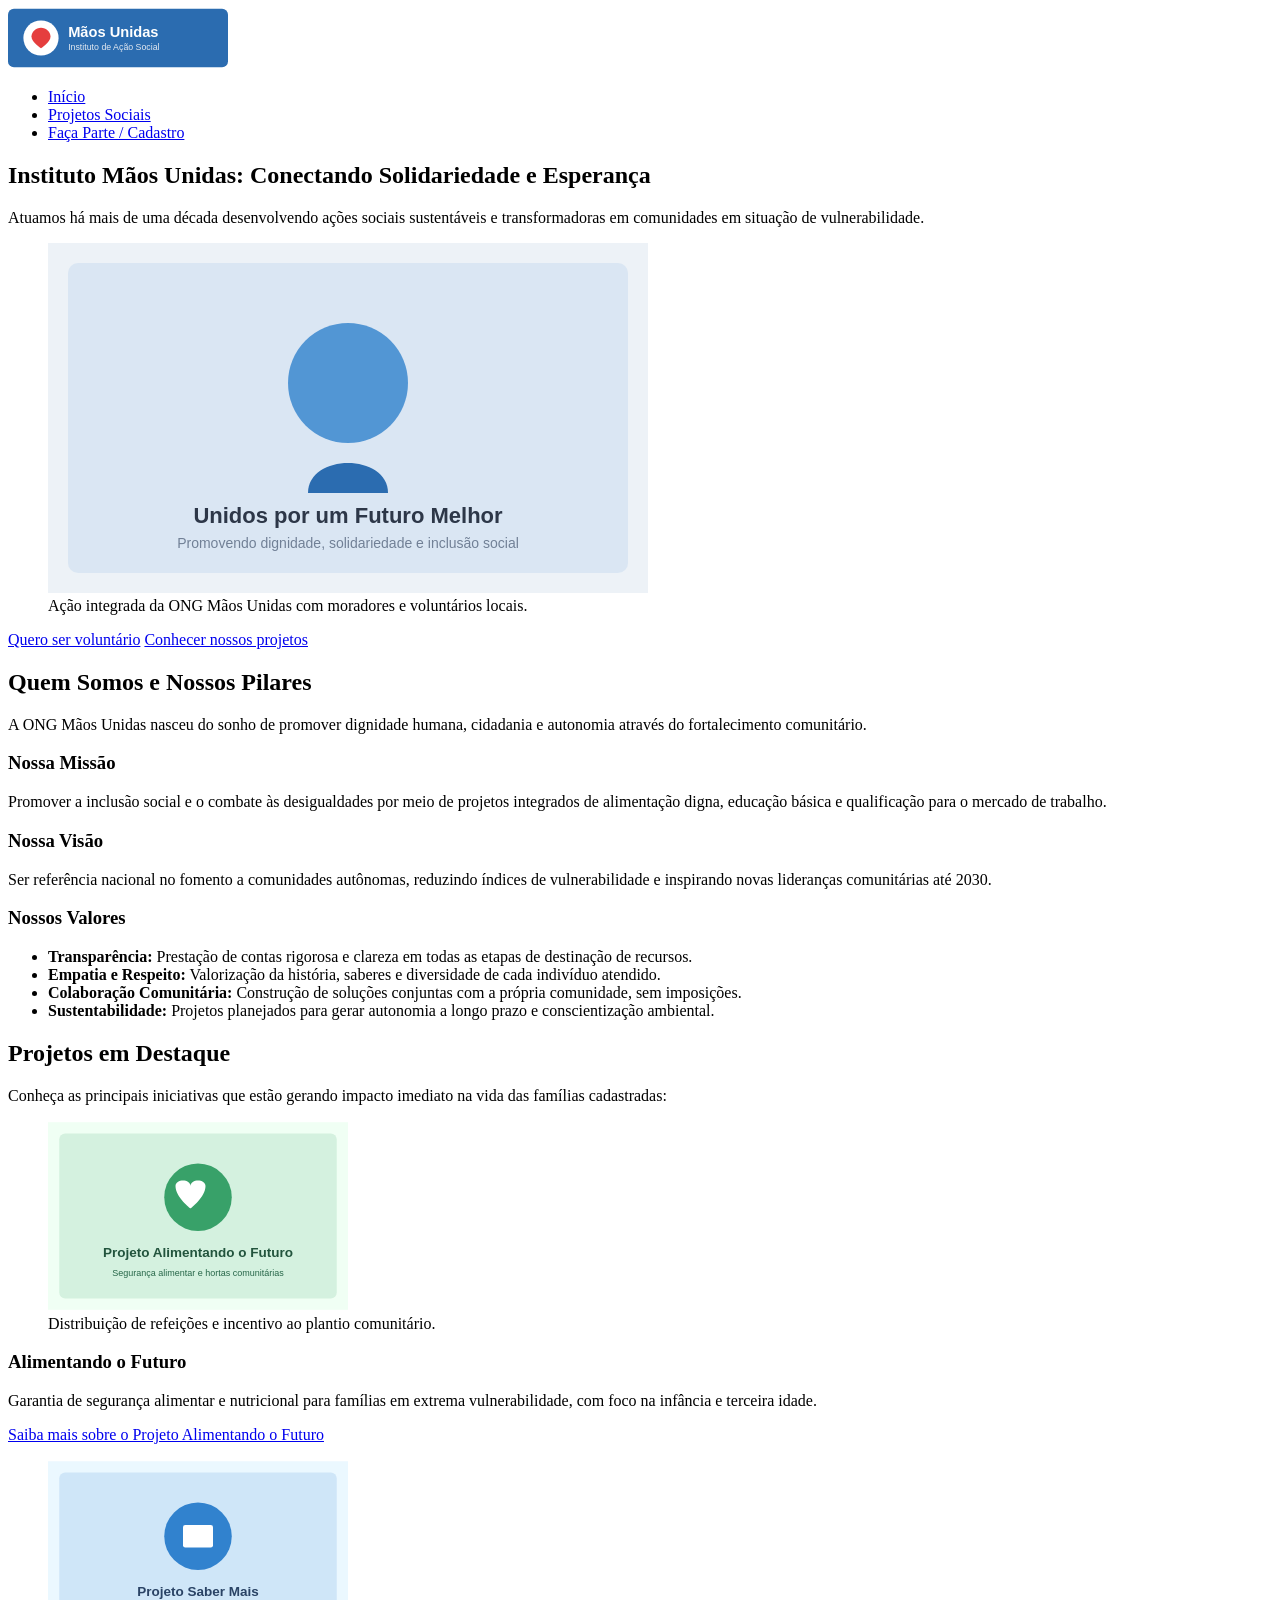
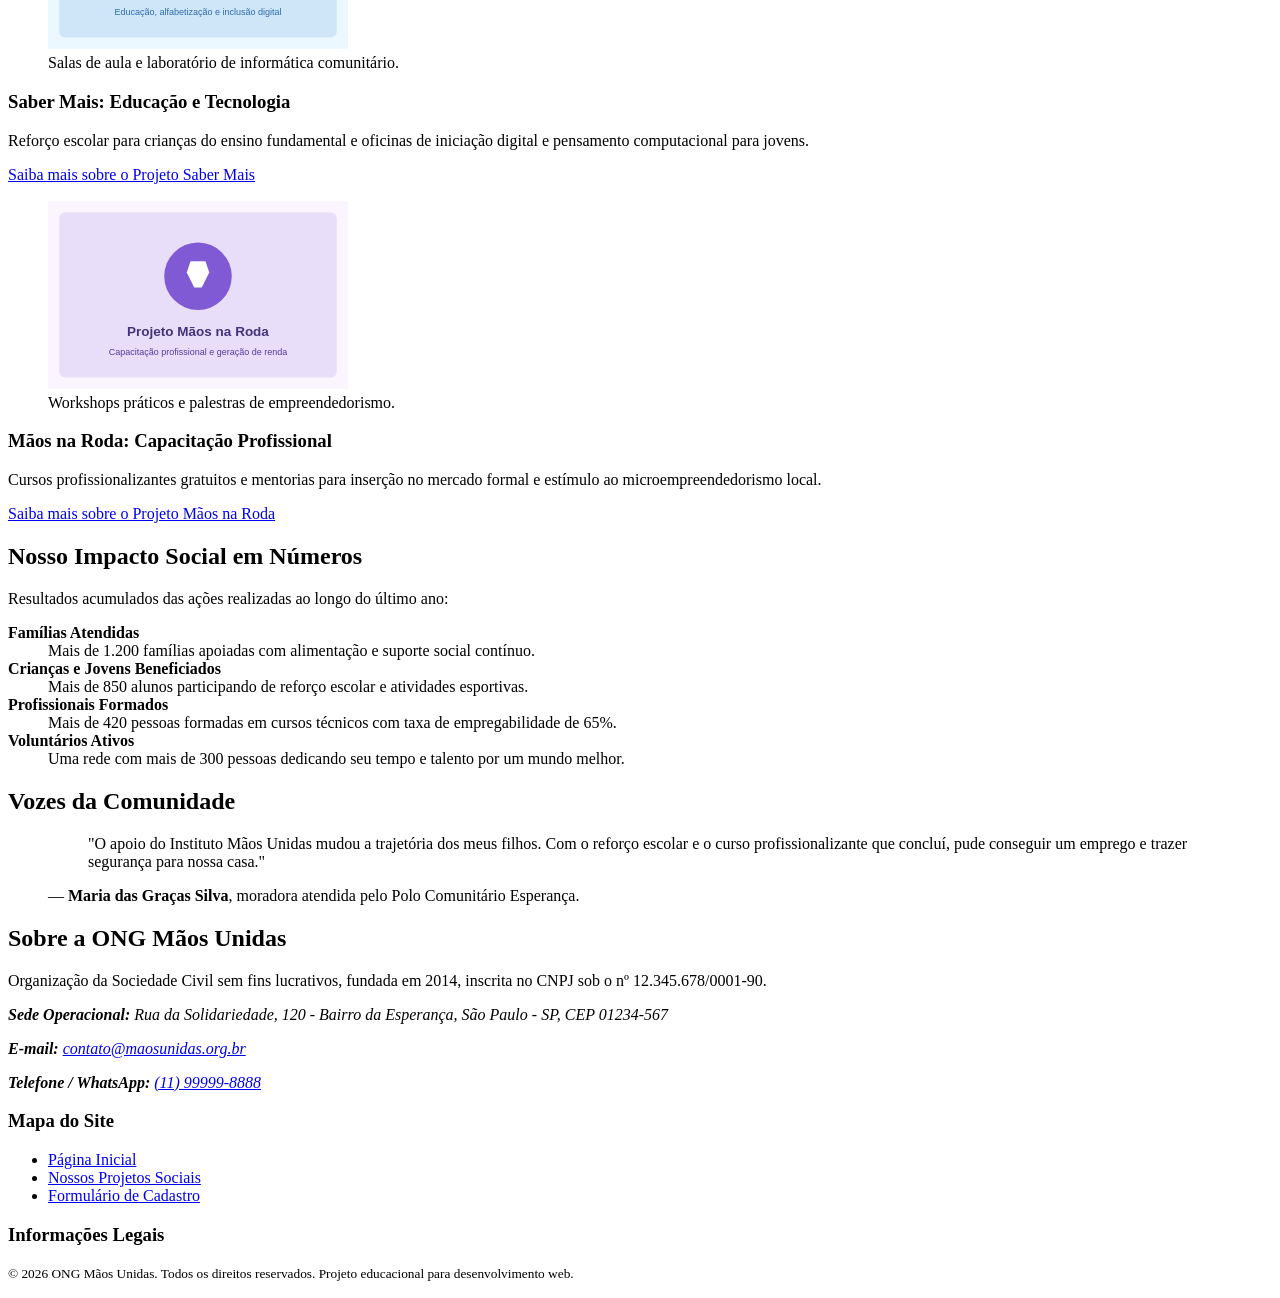
==== index.html @ 8ac0f7ef "feat: etapa 1 - estrutura e semantica HTML5" ====
<!DOCTYPE html>
<html lang="pt-BR">
<head>
    <meta charset="UTF-8">
    <meta name="viewport" content="width=device-width, initial-scale=1.0">
    <meta name="description" content="ONG Mãos Unidas - Transformando realidades através da educação, segurança alimentar e capacitação profissional comunitária.">
    <meta name="keywords" content="ONG, terceiro setor, voluntariado, solidariedade, projetos sociais, doação">
    <meta name="author" content="ONG Mãos Unidas">
    <title>ONG Mãos Unidas | Página Inicial</title>
</head>
<body>

    <!-- CABEÇALHO PRINCIPAL DA APLICAÇÃO -->
    <header>
        <div>
            <a href="index.html">
                <img src="assets/images/logo.svg" alt="Logotipo da ONG Mãos Unidas - Duas mãos estilizadas formando um coração" width="220" height="60">
            </a>
        </div>
        
        <!-- MENU DE NAVEGAÇÃO PRINCIPAL -->
        <nav aria-label="Navegação Principal">
            <ul>
                <li><a href="index.html" aria-current="page">Início</a></li>
                <li><a href="pages/projetos.html">Projetos Sociais</a></li>
                <li><a href="pages/cadastro.html">Faça Parte / Cadastro</a></li>
            </ul>
        </nav>
    </header>

    <!-- CONTEÚDO PRINCIPAL DA PÁGINA INICIAL -->
    <main>

        <!-- SEÇÃO HERO / APRESENTAÇÃO -->
        <section aria-labelledby="titulo-hero">
            <h1 id="titulo-hero">Instituto Mãos Unidas: Conectando Solidariedade e Esperança</h1>
            <p>Atuamos há mais de uma década desenvolvendo ações sociais sustentáveis e transformadoras em comunidades em situação de vulnerabilidade.</p>
            
            <figure>
                <img src="assets/images/hero-ong.svg" alt="Ilustração de membros da comunidade reunidos em torno de projetos sociais coletivos" width="600" height="350">
                <figcaption>Ação integrada da ONG Mãos Unidas com moradores e voluntários locais.</figcaption>
            </figure>

            <p>
                <a href="pages/cadastro.html">Quero ser voluntário</a>
                <a href="pages/projetos.html">Conhecer nossos projetos</a>
            </p>
        </section>

        <!-- SEÇÃO QUEM SOMOS / PILARES INSTITUCIONAIS -->
        <section aria-labelledby="titulo-institucional">
            <h2 id="titulo-institucional">Quem Somos e Nossos Pilares</h2>
            <p>A ONG Mãos Unidas nasceu do sonho de promover dignidade humana, cidadania e autonomia através do fortalecimento comunitário.</p>

            <article>
                <h3>Nossa Missão</h3>
                <p>Promover a inclusão social e o combate às desigualdades por meio de projetos integrados de alimentação digna, educação básica e qualificação para o mercado de trabalho.</p>
            </article>

            <article>
                <h3>Nossa Visão</h3>
                <p>Ser referência nacional no fomento a comunidades autônomas, reduzindo índices de vulnerabilidade e inspirando novas lideranças comunitárias até 2030.</p>
            </article>

            <article>
                <h3>Nossos Valores</h3>
                <ul>
                    <li><strong>Transparência:</strong> Prestação de contas rigorosa e clareza em todas as etapas de destinação de recursos.</li>
                    <li><strong>Empatia e Respeito:</strong> Valorização da história, saberes e diversidade de cada indivíduo atendido.</li>
                    <li><strong>Colaboração Comunitária:</strong> Construção de soluções conjuntas com a própria comunidade, sem imposições.</li>
                    <li><strong>Sustentabilidade:</strong> Projetos planejados para gerar autonomia a longo prazo e conscientização ambiental.</li>
                </ul>
            </article>
        </section>

        <!-- SEÇÃO DESTAQUES DOS PROJETOS -->
        <section aria-labelledby="titulo-destaques">
            <h2 id="titulo-destaques">Projetos em Destaque</h2>
            <p>Conheça as principais iniciativas que estão gerando impacto imediato na vida das famílias cadastradas:</p>

            <!-- Card Destaque 1 -->
            <article>
                <figure>
                    <img src="assets/images/projeto-alimentacao.svg" alt="Ícone de cesta de alimentos saudáveis e folhagens" width="300" height="190">
                    <figcaption>Distribuição de refeições e incentivo ao plantio comunitário.</figcaption>
                </figure>
                <h3>Alimentando o Futuro</h3>
                <p>Garantia de segurança alimentar e nutricional para famílias em extrema vulnerabilidade, com foco na infância e terceira idade.</p>
                <p><a href="pages/projetos.html#projeto-alimentando">Saiba mais sobre o Projeto Alimentando o Futuro</a></p>
            </article>

            <!-- Card Destaque 2 -->
            <article>
                <figure>
                    <img src="assets/images/projeto-educacao.svg" alt="Ícone representativo de livro aberto e tela digital" width="300" height="190">
                    <figcaption>Salas de aula e laboratório de informática comunitário.</figcaption>
                </figure>
                <h3>Saber Mais: Educação e Tecnologia</h3>
                <p>Reforço escolar para crianças do ensino fundamental e oficinas de iniciação digital e pensamento computacional para jovens.</p>
                <p><a href="pages/projetos.html#projeto-saber-mais">Saiba mais sobre o Projeto Saber Mais</a></p>
            </article>

            <!-- Card Destaque 3 -->
            <article>
                <figure>
                    <img src="assets/images/projeto-capacitacao.svg" alt="Ícone de ferramentas de marcenaria, costura e formação" width="300" height="190">
                    <figcaption>Workshops práticos e palestras de empreendedorismo.</figcaption>
                </figure>
                <h3>Mãos na Roda: Capacitação Profissional</h3>
                <p>Cursos profissionalizantes gratuitos e mentorias para inserção no mercado formal e estímulo ao microempreendedorismo local.</p>
                <p><a href="pages/projetos.html#projeto-maos-na-roda">Saiba mais sobre o Projeto Mãos na Roda</a></p>
            </article>
        </section>

        <!-- SEÇÃO RESULTADOS E IMPACTO -->
        <section aria-labelledby="titulo-impacto">
            <h2 id="titulo-impacto">Nosso Impacto Social em Números</h2>
            <p>Resultados acumulados das ações realizadas ao longo do último ano:</p>
            
            <dl>
                <dt><strong>Famílias Atendidas</strong></dt>
                <dd>Mais de 1.200 famílias apoiadas com alimentação e suporte social contínuo.</dd>

                <dt><strong>Crianças e Jovens Beneficiados</strong></dt>
                <dd>Mais de 850 alunos participando de reforço escolar e atividades esportivas.</dd>

                <dt><strong>Profissionais Formados</strong></dt>
                <dd>Mais de 420 pessoas formadas em cursos técnicos com taxa de empregabilidade de 65%.</dd>

                <dt><strong>Voluntários Ativos</strong></dt>
                <dd>Uma rede com mais de 300 pessoas dedicando seu tempo e talento por um mundo melhor.</dd>
            </dl>
        </section>

        <!-- CONTEÚDO COMPLEMENTAR (ASIDE) -->
        <aside aria-labelledby="titulo-depoimento">
            <h2 id="titulo-depoimento">Vozes da Comunidade</h2>
            <figure>
                <blockquote>
                    <p>"O apoio do Instituto Mãos Unidas mudou a trajetória dos meus filhos. Com o reforço escolar e o curso profissionalizante que concluí, pude conseguir um emprego e trazer segurança para nossa casa."</p>
                </blockquote>
                <figcaption>— <strong>Maria das Graças Silva</strong>, moradora atendida pelo Polo Comunitário Esperança.</figcaption>
            </figure>
        </aside>

    </main>

    <!-- RODAPÉ INSTITUCIONAL -->
    <footer>
        <section aria-labelledby="rodape-sobre">
            <h2 id="rodape-sobre">Sobre a ONG Mãos Unidas</h2>
            <p>Organização da Sociedade Civil sem fins lucrativos, fundada em 2014, inscrita no CNPJ sob o nº 12.345.678/0001-90.</p>
            
            <address>
                <p><strong>Sede Operacional:</strong> Rua da Solidariedade, 120 - Bairro da Esperança, São Paulo - SP, CEP 01234-567</p>
                <p><strong>E-mail:</strong> <a href="mailto:contato@maosunidas.org.br">contato@maosunidas.org.br</a></p>
                <p><strong>Telefone / WhatsApp:</strong> <a href="tel:+5511999998888">(11) 99999-8888</a></p>
            </address>
        </section>

        <!-- NAVEGAÇÃO SECUNDÁRIA DO RODAPÉ -->
        <nav aria-label="Links rápidos do rodapé">
            <h3>Mapa do Site</h3>
            <ul>
                <li><a href="index.html">Página Inicial</a></li>
                <li><a href="pages/projetos.html">Nossos Projetos Sociais</a></li>
                <li><a href="pages/cadastro.html">Formulário de Cadastro</a></li>
            </ul>
        </nav>

        <section aria-labelledby="rodape-direitos">
            <h3 id="rodape-direitos">Informações Legais</h3>
            <p><small>&copy; 2026 ONG Mãos Unidas. Todos os direitos reservados. Projeto educacional para desenvolvimento web.</small></p>
        </section>
    </footer>

</body>
</html>
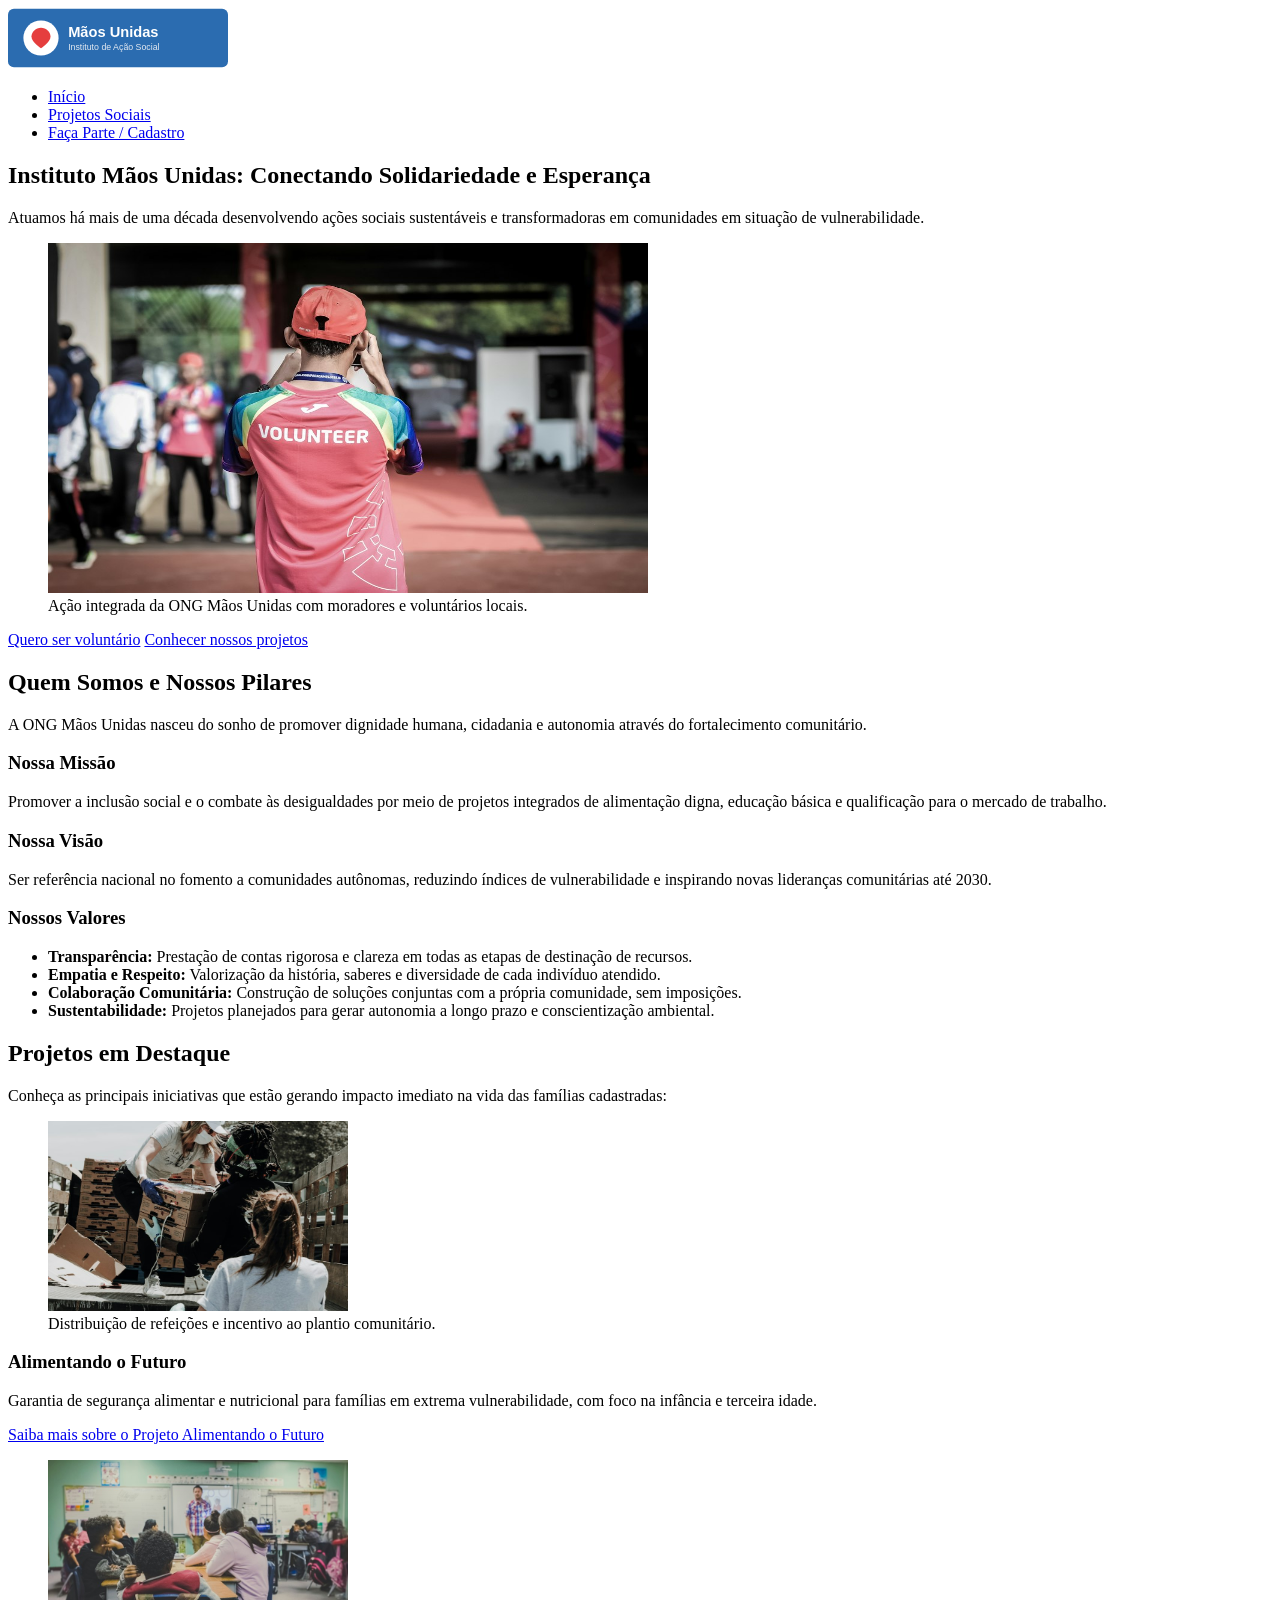
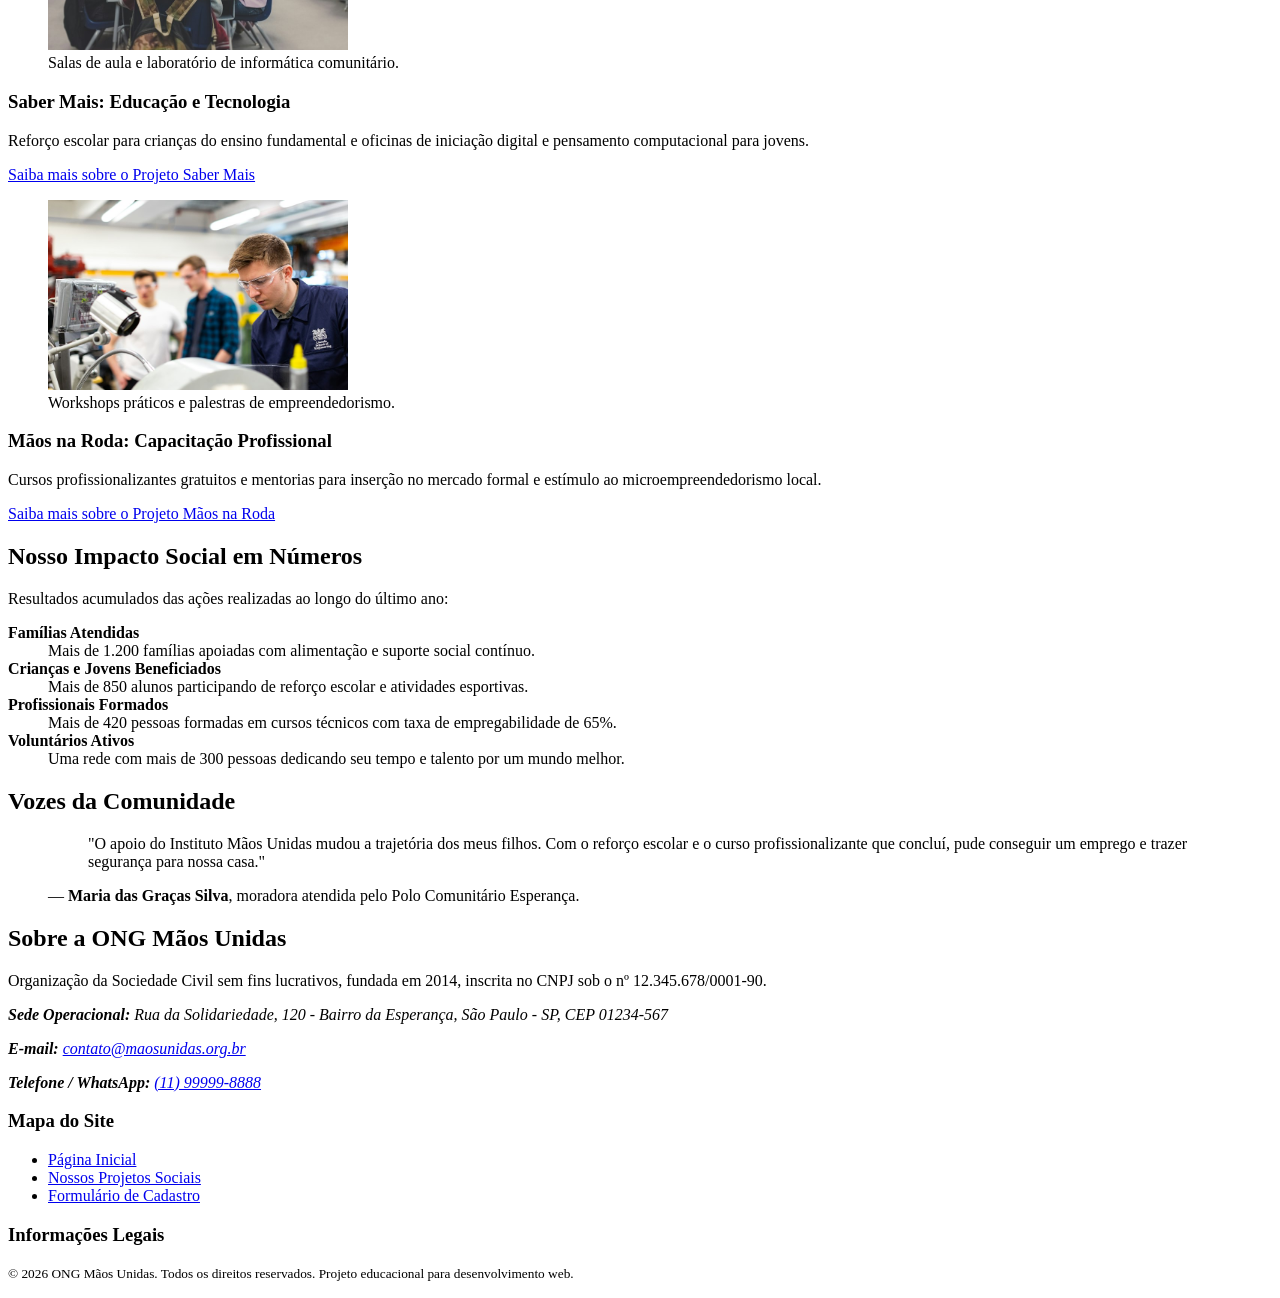
==== commit 1397b27a: "feat: substituicao de imagens por fotografias JPEG de alta resolucao" ====
--- a/index.html
+++ b/index.html
@@ -37,7 +37,7 @@
             <p>Atuamos há mais de uma década desenvolvendo ações sociais sustentáveis e transformadoras em comunidades em situação de vulnerabilidade.</p>
             
             <figure>
-                <img src="assets/images/hero-ong.svg" alt="Ilustração de membros da comunidade reunidos em torno de projetos sociais coletivos" width="600" height="350">
+                <img src="assets/images/hero-ong.jpg" alt="Equipe de voluntários e membros da comunidade reunidos em ação social solidária" width="600" height="350">
                 <figcaption>Ação integrada da ONG Mãos Unidas com moradores e voluntários locais.</figcaption>
             </figure>
 
@@ -81,7 +81,7 @@
             <!-- Card Destaque 1 -->
             <article>
                 <figure>
-                    <img src="assets/images/projeto-alimentacao.svg" alt="Ícone de cesta de alimentos saudáveis e folhagens" width="300" height="190">
+                    <img src="assets/images/projeto-alimentacao.jpg" alt="Voluntários organizando alimentos frescos e cestas para distribuição comunitária" width="300" height="190">
                     <figcaption>Distribuição de refeições e incentivo ao plantio comunitário.</figcaption>
                 </figure>
                 <h3>Alimentando o Futuro</h3>
@@ -92,7 +92,7 @@
             <!-- Card Destaque 2 -->
             <article>
                 <figure>
-                    <img src="assets/images/projeto-educacao.svg" alt="Ícone representativo de livro aberto e tela digital" width="300" height="190">
+                    <img src="assets/images/projeto-educacao.jpg" alt="Crianças e jovens em atividade de aprendizado e inclusão educacional" width="300" height="190">
                     <figcaption>Salas de aula e laboratório de informática comunitário.</figcaption>
                 </figure>
                 <h3>Saber Mais: Educação e Tecnologia</h3>
@@ -103,7 +103,7 @@
             <!-- Card Destaque 3 -->
             <article>
                 <figure>
-                    <img src="assets/images/projeto-capacitacao.svg" alt="Ícone de ferramentas de marcenaria, costura e formação" width="300" height="190">
+                    <img src="assets/images/projeto-capacitacao.jpg" alt="Pessoas participando de oficina de capacitação profissional e técnica" width="300" height="190">
                     <figcaption>Workshops práticos e palestras de empreendedorismo.</figcaption>
                 </figure>
                 <h3>Mãos na Roda: Capacitação Profissional</h3>
